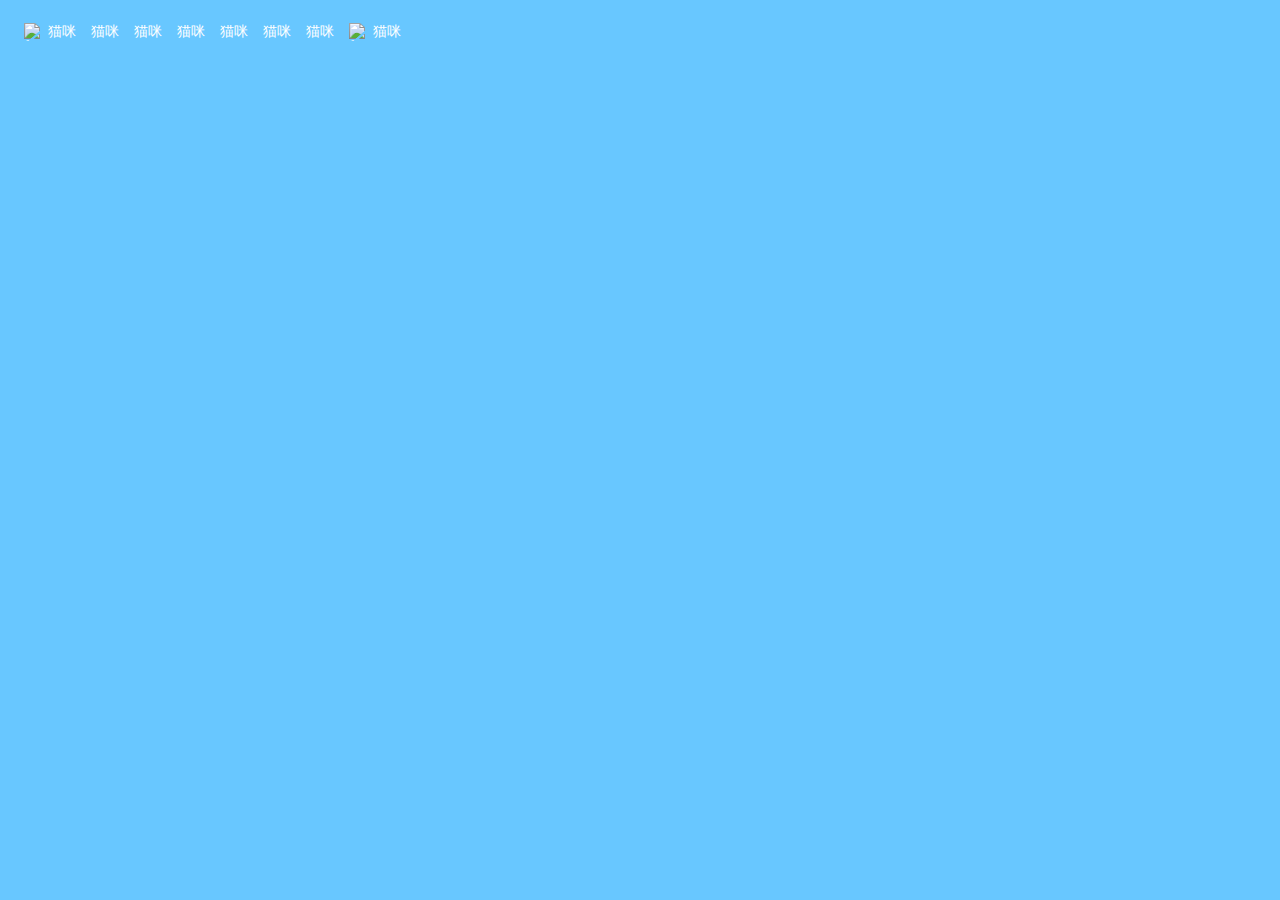
==== index.html @ 0ad50538 "10_JUL" ====
<!DOCTYPE html>
<html lang = "en">
<head>
    <meta charset="UTF-8">
    <meta http-equiv="X-UA-Compatible" content="IE=edge">
    <meta name="viewport" content="width=devive-width,initial-scale=1.0">
    <title>nekoneko~</title>
    <link rel="stylesheet" href="./css/base.css">
    <link rel="icon" href="./img/favicon.ico">
    <link rel="stylesheet" href="./css/index.css"> 
</head>
<body>
    <!-- 头部 -->
    <div class="large-header">
        <!-- 导航 -->
        <div class="neko-nav">
            <ul class="left-entry">
            <li>
                <a href="/" class="entry-title">
                    <img src="/img/favicon.ico" width="18" height="18" alt="favicon">
                    <span>猫咪</span></a>
            </li>
            <li><a href="/" class="entry-title"><span>猫咪</span></a></li>
            <li><a href="/" class="entry-title"><span>猫咪</span></a></li>
            <li><a href="/" class="entry-title"><span>猫咪</span></a></li>
            <li><a href="/" class="entry-title"><span>猫咪</span></a></li>
            <li><a href="/" class="entry-title"><span>猫咪</span></a></li>
            <li><a href="/" class="entry-title"><span>猫咪</span></a></li>
            <li>
                <a href="/" class="entry-title">
                    <img src="/img/favicon.ico" width="18" height="18" alt="favicon">
                    <span>猫咪</span></a>
            </li>
            </ul> 
        </div>
        <!-- banner -->
        <div class="neko-banner"></div>
        <!-- 频道 -->
        <div class="neko-channel"></div>
    </div>
    <!-- 主体 -->
    <div class ="main">
        <!-- 推荐列表 -->
        <div class="recommended-container"></div>
        <!-- 滚动按钮 -->
        <div class = "sidebar"></div>
    </div>
</body>
</html>
---- css/base.css ----
* {
    margin: 0;
    padding: 0;
}

ul, ol, li{
    list-style: none;
}

a{
    text-decoration: none;
    color: #000;
    cursor: pointer;
}

body{
    background-color: rgb(104, 199, 255);
    font-size: 14px;
}
---- css/index.css ----
.neko-nav{
    display: flex;
    align-items: center;
    width: 100%;
    padding: 0 24px;
}

.left-entry{
    display: flex;
}

.left-entry .entry-title{
    display: flex;
    align-items: center;
    height: 64px;
    color: #fff;
    margin-right: 15px;
}

.left-entry .entry-title img{
    margin-right: 6px;
}
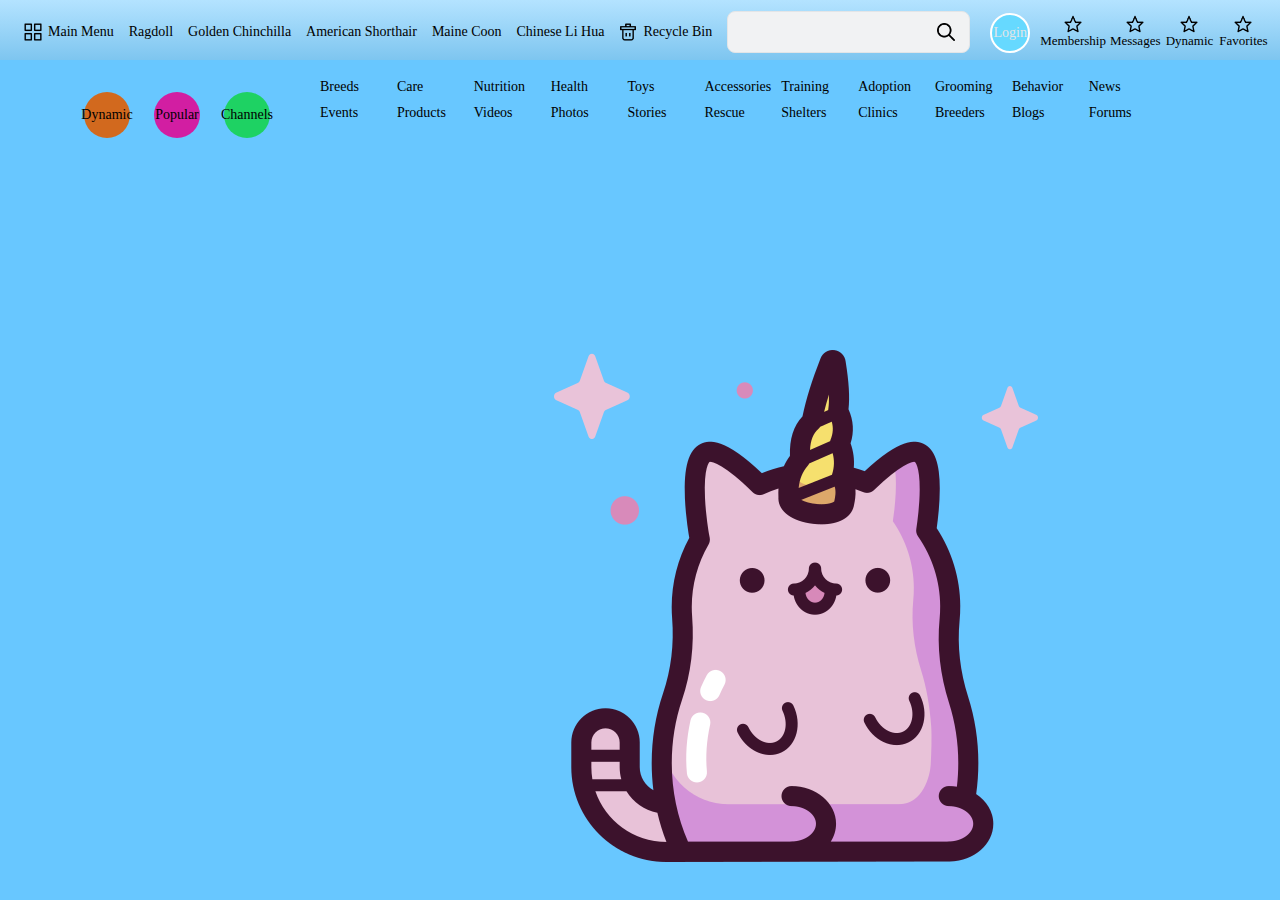
==== commit 7a142a92: "11 jul" ====
--- a/index.html
+++ b/index.html
@@ -1,50 +1,128 @@
 <!DOCTYPE html>
-<html lang = "en">
+<html lang="en">
 <head>
     <meta charset="UTF-8">
     <meta http-equiv="X-UA-Compatible" content="IE=edge">
-    <meta name="viewport" content="width=devive-width,initial-scale=1.0">
+    <meta name="viewport" content="width=device-width, initial-scale=1.0">
     <title>nekoneko~</title>
     <link rel="stylesheet" href="./css/base.css">
     <link rel="icon" href="./img/favicon.ico">
     <link rel="stylesheet" href="./css/index.css"> 
 </head>
 <body>
-    <!-- 头部 -->
+    <!-- Header -->
     <div class="large-header">
-        <!-- 导航 -->
+        <!-- Navigation -->
         <div class="neko-nav">
             <ul class="left-entry">
-            <li>
-                <a href="/" class="entry-title">
-                    <img src="/img/favicon.ico" width="18" height="18" alt="favicon">
-                    <span>猫咪</span></a>
-            </li>
-            <li><a href="/" class="entry-title"><span>猫咪</span></a></li>
-            <li><a href="/" class="entry-title"><span>猫咪</span></a></li>
-            <li><a href="/" class="entry-title"><span>猫咪</span></a></li>
-            <li><a href="/" class="entry-title"><span>猫咪</span></a></li>
-            <li><a href="/" class="entry-title"><span>猫咪</span></a></li>
-            <li><a href="/" class="entry-title"><span>猫咪</span></a></li>
-            <li>
-                <a href="/" class="entry-title">
-                    <img src="/img/favicon.ico" width="18" height="18" alt="favicon">
-                    <span>猫咪</span></a>
-            </li>
+                <li>
+                    <a href="/" class="entry-title">
+                        <img src="/img/menu.png" width="18" height="18" alt="favicon">
+                        <span>Main Menu</span>
+                    </a>
+                </li>
+                <li><a href="/" class="entry-title"><span>Ragdoll</span></a></li>
+                <li><a href="/" class="entry-title"><span>Golden Chinchilla</span></a></li>
+                <li><a href="/" class="entry-title"><span>American Shorthair</span></a></li>
+                <li><a href="/" class="entry-title"><span>Maine Coon</span></a></li>
+                <li><a href="/" class="entry-title"><span>Chinese Li Hua</span></a></li>
+                <li>
+                    <a href="/" class="entry-title">
+                        <img src="/img/trash-bin.png" width="18" height="18" alt="favicon">
+                        <span>Recycle Bin</span>
+                    </a>
+                </li>
             </ul> 
+            <div class="center-search-container">
+                <!-- Search Input -->
+                <div class="nav-search-content">
+                    <input type="text" class="nav-search-input">
+                </div>
+                <!-- Search Button -->
+                <div class="nav-search-button">
+                    <img src="/img/3031293.png" width="18" height="18" alt="favicon">
+                </div>
+            </div>
+            <ul class="right-entry">
+                <li class="header-avatar"><a href="/"><span>Login</span></a></li>
+                <li class="right-entry-item"><a href="/"><img src="/img/star.png" width="18" height="18" alt="favicon"><span>Membership</span></a></li>
+                <li class="right-entry-item"><a href="/"><img src="/img/star.png" width="18" height="18" alt="favicon"><span>Messages</span></a></li>
+                <li class="right-entry-item"><a href="/"><img src="/img/star.png" width="18" height="18" alt="favicon"><span>Dynamic</span></a></li>
+                <li class="right-entry-item"><a href="/"><img src="/img/star.png" width="18" height="18" alt="favicon"><span>Favorites</span></a></li>
+                <li class="right-entry-item"><a href="/"><img src="/img/star.png" width="18" height="18" alt="favicon"><span>Likes</span></a></li>
+                <li class="right-entry-item"><a href="/"><img src="/img/star.png" width="18" height="18" alt="favicon"><span>History</span></a></li>
+                <li class="right-entry-item"><a href="/" class="upload"><span>Submit</span></a></li>
+            </ul>
         </div>
-        <!-- banner -->
-        <div class="neko-banner"></div>
-        <!-- 频道 -->
-        <div class="neko-channel"></div>
+        <span></span>
+        <!-- Banner -->
+        <span></span>
+        <div class="neko-banner">
+            <div class="logo">
+                <a href="/">
+                    <img src="./img/cat.png" alt="cat logo">
+                </a>
+            </div>
+            <div class="mask"></div>
+        </div>
+
+        <!-- Channels -->
+        <div class="neko-channel">
+            <div class="channel-icons">
+                <a href="/">
+                    <div class="icon-bg icon-bg_dynamic">
+                        <a href="/">Dynamic</a>
+                    </div>
+                    <span class="icon-title"></span>
+                </a>
+                <a href="/">
+                    <div class="icon-bg icon-bg_popular">
+                        <a href="/">Popular</a>
+                    </div>
+                    <span class="icon-title"></span>
+                </a>
+                <a href="/">
+                    <div class="icon-bg icon-bg_channel">
+                        <a href="/">Channels</a>
+                    </div>
+                    <span class="icon-title"></span>
+                </a>
+            </div>
+            <div class="right-channel-container">
+                <div class="channel-items_left">
+                    <a href="/">Breeds</a>
+                    <a href="/">Care</a>
+                    <a href="/">Nutrition</a>
+                    <a href="/">Health</a>
+                    <a href="/">Toys</a>
+                    <a href="/">Accessories</a>
+                    <a href="/">Training</a>
+                    <a href="/">Adoption</a>
+                    <a href="/">Grooming</a>
+                    <a href="/">Behavior</a>
+                    <a href="/">News</a>
+                    <a href="/">Events</a>
+                    <a href="/">Products</a>
+                    <a href="/">Videos</a>
+                    <a href="/">Photos</a>
+                    <a href="/">Stories</a>
+                    <a href="/">Rescue</a>
+                    <a href="/">Shelters</a>
+                    <a href="/">Clinics</a>
+                    <a href="/">Breeders</a>
+                    <a href="/">Blogs</a>
+                    <a href="/">Forums</a>
+                </div>
+                <div class="channel-items_right"></div>
+            </div>
+        </div>
     </div>
-    <!-- 主体 -->
-    <div class ="main">
-        <!-- 推荐列表 -->
+    <!-- Main content -->
+    <div class="main">
+        <!-- Recommended list -->
         <div class="recommended-container"></div>
-        <!-- 滚动按钮 -->
-        <div class = "sidebar"></div>
+        <!-- Scroll button -->
+        <div class="sidebar"></div>
     </div>
 </body>
 </html>
-
--- a/css/base.css
+++ b/css/base.css
@@ -16,4 +16,6 @@
 body{
     background-color: rgb(104, 199, 255);
     font-size: 14px;
-}+}
+
+
--- a/css/index.css
+++ b/css/index.css
@@ -1,23 +1,242 @@
-.neko-nav{
+.neko-nav {
     display: flex;
     align-items: center;
     width: 100%;
     padding: 0 24px;
-}
-
-.left-entry{
-    display: flex;
-}
-
-.left-entry .entry-title{
-    display: flex;
+    box-sizing: border-box;
+    position: absolute;
+    top: 0;
+    z-index: 2;
+}
+
+.left-entry {
+    display: flex;
+}
+
+.left-entry .entry-title {
+    display: flex;
+    white-space: nowrap; /* 添加此行以确保文字横向分布 */
     align-items: center;
     height: 64px;
-    color: #fff;
+    color: #000000;
     margin-right: 15px;
 }
 
-.left-entry .entry-title img{
+/* nav 左侧入口区域 */
+.left-entry .entry-title img {
     margin-right: 6px;
 }
 
+/* nav 中间搜索区域 */
+input {
+    border: 0 none;
+    outline-style: none;
+    background-color: #f1f2f3; /* 保持灰色背景 */
+    text-align: right; /* 使光标在右侧 */
+}
+
+.center-search-container {
+   
+    height: 40px;
+    padding: 0 24px; /* 修改padding以适应布局 */
+    border-radius: 8px;
+    border: 1px solid #e3e5e7; 
+    background-color: #f1f2f3;
+    display: flex;
+    align-items: center;
+    position: relative;
+}
+
+.center-search-container:hover {
+    background-color: #f1f2f3; /* 保持灰色背景 */
+}
+
+.center-search-container .nav-search-content {
+    display: flex;
+    height: 20px;
+    width: 100%;
+    padding: 0 8px;
+}
+
+.center-search-content .nav-search-input {
+    flex: 1;
+    background-color: transparent;
+    line-height: 20px;
+    overflow: hidden;
+    padding-right: 8px;
+}
+
+/* 输入框 */
+.center-search-container .nav-search-button {
+    position: absolute;
+    top: 4px;
+    right: 7px;
+    display: flex;
+    align-items: center;
+    justify-content: center;
+    width: 32px;
+    height: 32px;
+    line-height: 32px;
+    border-radius: 6px;
+    cursor: pointer;
+    transition: background-color .3s;
+}
+
+.center-search-container .nav-search-button:hover {
+    background-color: #e3e5e7;
+}
+
+/* nav 右侧入口 */
+.right-entry {
+    display: flex;
+    align-items: center;
+    margin-left: 10px;
+}
+
+.right-entry .header-avatar {
+    height: 50px;
+    width: 50px;
+    padding-right: 10px;
+    position: relative;
+}
+
+.right-entry .header-avatar a {
+    position: absolute;
+    top: 6px;
+    left: 10px;
+    width: 36px;
+    height: 36px;
+    line-height: 36px;
+    border-radius: 50%;
+    background-color: rgb(102, 217, 255);
+    display: flex;
+    justify-content: center;
+    border: 2px solid #fff;
+    color: #e3e5e7;
+}
+
+.right-entry .right-entry-item{
+    min-width: 50px;
+    margin-right: 4px;
+    
+}
+
+.right-entry .right-entry-item a{
+    display: flex;
+    flex-direction: column;
+    align-items: center;
+    color: #000000;
+}
+
+.right-entry-item a span{
+    font-size: 13px;
+}
+
+.right-entry .upload{
+    display: flex;
+    align-items: center;
+    justify-content: center;
+    width: 90px;
+    height: 34px;
+    line-height: 34px;
+    border-radius: 8px;
+    color:#ffffff;
+    background-color: coral;
+    margin-left: 10px;
+}
+
+.right-entry .upload span{
+    margin-left: 5px;
+}
+
+/* banner 区域 */
+.neko-banner{
+    position: absolute;
+    height:60px;
+    width:100%;
+    overflow: hidden;
+    z-index: 0;
+    
+}
+
+.neko-banner .logo {
+    position: fixed;
+    left: 50%;
+    top: 50%;
+    width: 200px; /* 设置具体的宽度 */
+    height: 200px; /* 设置具体的高度 */
+    transform: translate(-50%, -50%); /* 将logo居中 */
+    object-fit: contain; /* 确保缩小后的logo保持比例 */
+    z-index: -1; /* 确保logo在最底层 */
+}
+
+
+.neko-banner .mask{
+    position: absolute;
+    top: 0;
+    left: 0;
+    width: 100%;
+    height: 100%;
+    background: linear-gradient(to bottom, rgba(255, 255, 255, 0.502), rgba(192, 192, 192, 0.248));
+}
+
+/* 频道区域 */
+.neko-channel{   
+    height: 110px;
+    padding: 0 60px;
+    display: flex;
+    align-items: center;
+    z-index: 2;
+}
+
+.neko-channel .channel-icons{
+    display: flex;
+}
+
+.neko-channel .channel-icons a{
+    display: flex;
+    flex-direction: column;
+    justify-content: center;
+    margin-right: 24px;
+}
+
+.neko-channel .icon-bg{
+
+    margin-top: 14dvh;
+    width: 46px;
+    height: 46px;
+    display: flex;
+    align-items: center;
+    justify-content: center;
+    border-radius: 50%;
+    margin-bottom: 6px;
+}
+
+.neko-channel .icon-bg_dynamic{
+    background-color: chocolate;
+}
+.neko-channel .icon-bg_popular{
+    background-color: rgb(210, 30, 162);
+}
+.neko-channel .icon-bg_channel{
+    background-color: rgb(30, 210, 99);
+}
+
+.neko-channel span{
+    text-align: center;
+}
+
+/* 左侧频道项列表 */
+.neko-channel .right-channel-container {
+    width:100%;
+    display: flex;
+}
+
+.neko-channel .channel-items_left {
+    margin-top: 90px;
+    margin-left: 50px;
+    display: grid;
+    grid-template-columns: repeat(11,1fr);
+    gap: 10px;
+    /* width:100%; */
+}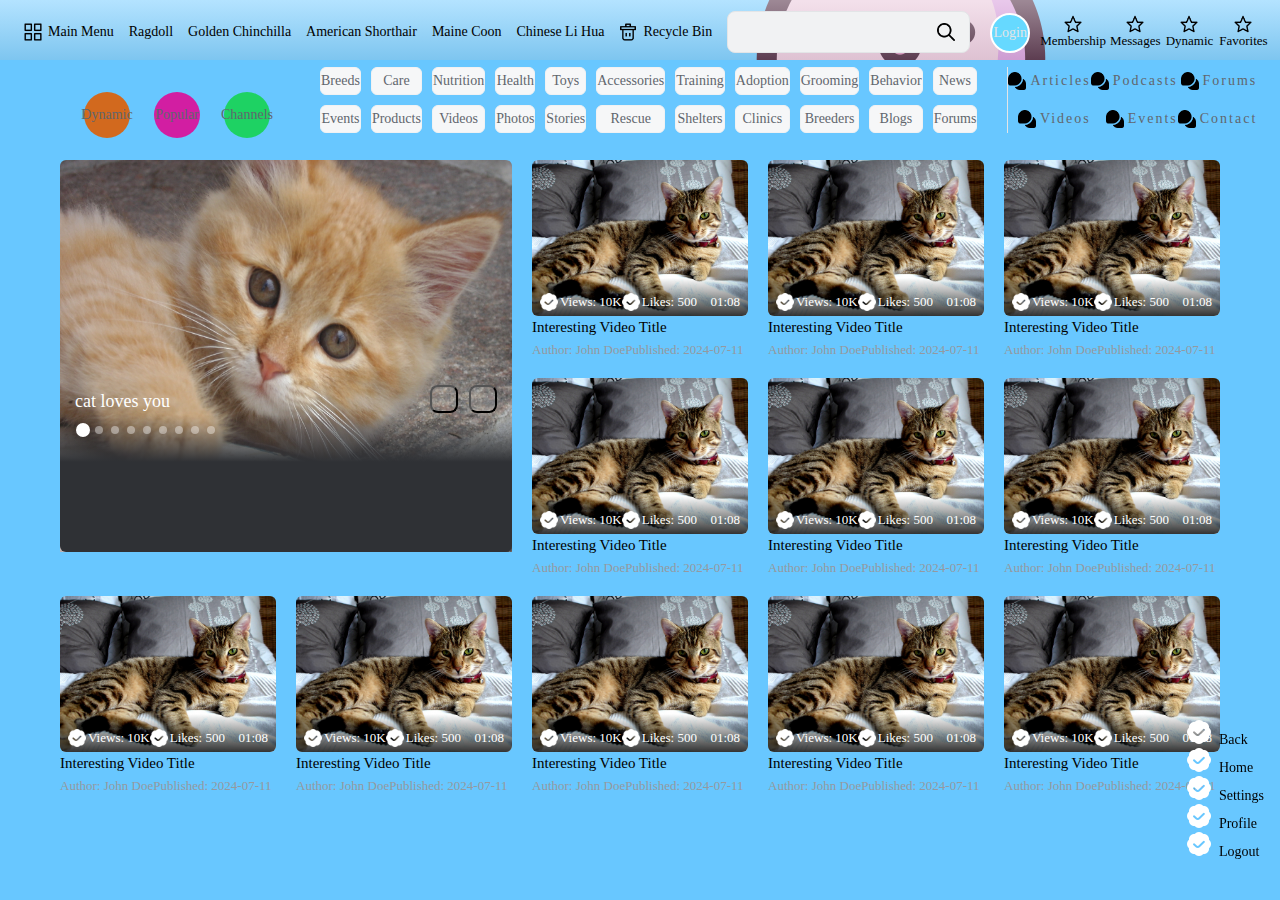
==== commit d34a101b: "12 jul" ====
--- a/index.html
+++ b/index.html
@@ -113,16 +113,389 @@
                     <a href="/">Blogs</a>
                     <a href="/">Forums</a>
                 </div>
-                <div class="channel-items_right"></div>
-            </div>
-        </div>
-    </div>
-    <!-- Main content -->
-    <div class="main">
-        <!-- Recommended list -->
-        <div class="recommended-container"></div>
-        <!-- Scroll button -->
-        <div class="sidebar"></div>
+                <div class="channel-items_right">
+                    <a href="/">
+                        <img src="./img/comments.png" width="18" height="18">
+                        <span>Articles</span>
+                    </a>
+                    <a href="/">
+                        <img src="./img/comments.png" width="18" height="18">
+                        <span>Videos</span>
+                    </a>
+                    <a href="/">
+                        <img src="./img/comments.png" width="18" height="18">
+                        <span>Podcasts</span>
+                    </a>
+                    <a href="/">
+                        <img src="./img/comments.png" width="18" height="18">
+                        <span>Events</span>
+                    </a>
+                    <a href="/">
+                        <img src="./img/comments.png" width="18" height="18">
+                        <span>Forums</span>
+                    </a>
+                    <a href="/">
+                        <img src="./img/comments.png" width="18" height="18">
+                        <span>Contact</span>
+                    </a>
+                </div>
+                
+            </div>
+        </div>
+    </div>
+<!-- Main content -->
+<div class="main">
+    <!-- Recommended list -->
+    <div class="recommended-container">
+        <div class="carousel-area">
+            <img src="img/cat4.jpg" alt="">
+            <div class="mask">
+            </div>
+            <div class="tools">
+                <a href="">cat loves you
+                </a>
+                <ul>
+                    <li class="active"></li>
+                    <li></li>
+                    <li></li>
+                    <li></li>
+                    <li></li>
+                    <li></li>
+                    <li></li>
+                    <li></li>
+                    <li></li>
+                </ul>
+                <div class="buttons">
+                    <button></button>
+                    <button></button>
+                </div>
+            </div>
+        </div>
+        <div class="recommended-card">
+            <a href="/">
+                <div class="card-image">
+                    <img src="img/cat1.jpg" alt="Thumbnail Image">
+                    <div class="img-mask">
+                        <div class="stats-left">
+                            <img src="./img/b.png" width="18" height="18">
+                            <span>Views: 10K</span>
+                            <img src="./img/b.png" width="18" height="18">
+                            <span>Likes: 500</span>
+                        </div>
+                        <div class="stats-duration">01:08</div>
+                    </div>
+                </div>
+            </a>
+            <div class="card-info">
+                <h3 class="info-title">
+                    <a href="/video-url">Interesting Video Title</a>
+                </h3>
+                <div class="info-bottom">
+                    <a href="/author-profile">
+                        <span>Author: John Doe</span>
+                        <span>Published: 2024-07-11</span>
+                    </a>
+                </div>
+            </div>
+        </div>
+        <div class="recommended-card">
+            <a href="/">
+                <div class="card-image">
+                    <img src="img/cat1.jpg" alt="Thumbnail Image">
+                    <div class="img-mask">
+                        <div class="stats-left">
+                            <img src="./img/b.png" width="18" height="18">
+                            <span>Views: 10K</span>
+                            <img src="./img/b.png" width="18" height="18">
+                            <span>Likes: 500</span>
+                        </div>
+                        <div class="stats-duration">01:08</div>
+                    </div>
+                </div>
+            </a>
+            <div class="card-info">
+                <h3 class="info-title">
+                    <a href="/video-url">Interesting Video Title</a>
+                </h3>
+                <div class="info-bottom">
+                    <a href="/author-profile">
+                        <span>Author: John Doe</span>
+                        <span>Published: 2024-07-11</span>
+                    </a>
+                </div>
+            </div>
+        </div>
+        <div class="recommended-card">
+            <a href="/">
+                <div class="card-image">
+                    <img src="img/cat1.jpg" alt="Thumbnail Image">
+                    <div class="img-mask">
+                        <div class="stats-left">
+                            <img src="./img/b.png" width="18" height="18">
+                            <span>Views: 10K</span>
+                            <img src="./img/b.png" width="18" height="18">
+                            <span>Likes: 500</span>
+                        </div>
+                        <div class="stats-duration">01:08</div>
+                    </div>
+                </div>
+            </a>
+            <div class="card-info">
+                <h3 class="info-title">
+                    <a href="/video-url">Interesting Video Title</a>
+                </h3>
+                <div class="info-bottom">
+                    <a href="/author-profile">
+                        <span>Author: John Doe</span>
+                        <span>Published: 2024-07-11</span>
+                    </a>
+                </div>
+            </div>
+        </div>
+        <div class="recommended-card">
+            <a href="/">
+                <div class="card-image">
+                    <img src="img/cat1.jpg" alt="Thumbnail Image">
+                    <div class="img-mask">
+                        <div class="stats-left">
+                            <img src="./img/b.png" width="18" height="18">
+                            <span>Views: 10K</span>
+                            <img src="./img/b.png" width="18" height="18">
+                            <span>Likes: 500</span>
+                        </div>
+                        <div class="stats-duration">01:08</div>
+                    </div>
+                </div>
+            </a>
+            <div class="card-info">
+                <h3 class="info-title">
+                    <a href="/video-url">Interesting Video Title</a>
+                </h3>
+                <div class="info-bottom">
+                    <a href="/author-profile">
+                        <span>Author: John Doe</span>
+                        <span>Published: 2024-07-11</span>
+                    </a>
+                </div>
+            </div>
+        </div>
+        <div class="recommended-card">
+            <a href="/">
+                <div class="card-image">
+                    <img src="img/cat1.jpg" alt="Thumbnail Image">
+                    <div class="img-mask">
+                        <div class="stats-left">
+                            <img src="./img/b.png" width="18" height="18">
+                            <span>Views: 10K</span>
+                            <img src="./img/b.png" width="18" height="18">
+                            <span>Likes: 500</span>
+                        </div>
+                        <div class="stats-duration">01:08</div>
+                    </div>
+                </div>
+            </a>
+            <div class="card-info">
+                <h3 class="info-title">
+                    <a href="/video-url">Interesting Video Title</a>
+                </h3>
+                <div class="info-bottom">
+                    <a href="/author-profile">
+                        <span>Author: John Doe</span>
+                        <span>Published: 2024-07-11</span>
+                    </a>
+                </div>
+            </div>
+        </div>
+        <div class="recommended-card">
+            <a href="/">
+                <div class="card-image">
+                    <img src="img/cat1.jpg" alt="Thumbnail Image">
+                    <div class="img-mask">
+                        <div class="stats-left">
+                            <img src="./img/b.png" width="18" height="18">
+                            <span>Views: 10K</span>
+                            <img src="./img/b.png" width="18" height="18">
+                            <span>Likes: 500</span>
+                        </div>
+                        <div class="stats-duration">01:08</div>
+                    </div>
+                </div>
+            </a>
+            <div class="card-info">
+                <h3 class="info-title">
+                    <a href="/video-url">Interesting Video Title</a>
+                </h3>
+                <div class="info-bottom">
+                    <a href="/author-profile">
+                        <span>Author: John Doe</span>
+                        <span>Published: 2024-07-11</span>
+                    </a>
+                </div>
+            </div>
+        </div>
+        <div class="recommended-card">
+            <a href="/">
+                <div class="card-image">
+                    <img src="img/cat1.jpg" alt="Thumbnail Image">
+                    <div class="img-mask">
+                        <div class="stats-left">
+                            <img src="./img/b.png" width="18" height="18">
+                            <span>Views: 10K</span>
+                            <img src="./img/b.png" width="18" height="18">
+                            <span>Likes: 500</span>
+                        </div>
+                        <div class="stats-duration">01:08</div>
+                    </div>
+                </div>
+            </a>
+            <div class="card-info">
+                <h3 class="info-title">
+                    <a href="/video-url">Interesting Video Title</a>
+                </h3>
+                <div class="info-bottom">
+                    <a href="/author-profile">
+                        <span>Author: John Doe</span>
+                        <span>Published: 2024-07-11</span>
+                    </a>
+                </div>
+            </div>
+        </div>
+        <div class="recommended-card">
+            <a href="/">
+                <div class="card-image">
+                    <img src="img/cat1.jpg" alt="Thumbnail Image">
+                    <div class="img-mask">
+                        <div class="stats-left">
+                            <img src="./img/b.png" width="18" height="18">
+                            <span>Views: 10K</span>
+                            <img src="./img/b.png" width="18" height="18">
+                            <span>Likes: 500</span>
+                        </div>
+                        <div class="stats-duration">01:08</div>
+                    </div>
+                </div>
+            </a>
+            <div class="card-info">
+                <h3 class="info-title">
+                    <a href="/video-url">Interesting Video Title</a>
+                </h3>
+                <div class="info-bottom">
+                    <a href="/author-profile">
+                        <span>Author: John Doe</span>
+                        <span>Published: 2024-07-11</span>
+                    </a>
+                </div>
+            </div>
+        </div>
+        <div class="recommended-card">
+            <a href="/">
+                <div class="card-image">
+                    <img src="img/cat1.jpg" alt="Thumbnail Image">
+                    <div class="img-mask">
+                        <div class="stats-left">
+                            <img src="./img/b.png" width="18" height="18">
+                            <span>Views: 10K</span>
+                            <img src="./img/b.png" width="18" height="18">
+                            <span>Likes: 500</span>
+                        </div>
+                        <div class="stats-duration">01:08</div>
+                    </div>
+                </div>
+            </a>
+            <div class="card-info">
+                <h3 class="info-title">
+                    <a href="/video-url">Interesting Video Title</a>
+                </h3>
+                <div class="info-bottom">
+                    <a href="/author-profile">
+                        <span>Author: John Doe</span>
+                        <span>Published: 2024-07-11</span>
+                    </a>
+                </div>
+            </div>
+        </div>
+        <div class="recommended-card">
+            <a href="/">
+                <div class="card-image">
+                    <img src="img/cat1.jpg" alt="Thumbnail Image">
+                    <div class="img-mask">
+                        <div class="stats-left">
+                            <img src="./img/b.png" width="18" height="18">
+                            <span>Views: 10K</span>
+                            <img src="./img/b.png" width="18" height="18">
+                            <span>Likes: 500</span>
+                        </div>
+                        <div class="stats-duration">01:08</div>
+                    </div>
+                </div>
+            </a>
+            <div class="card-info">
+                <h3 class="info-title">
+                    <a href="/video-url">Interesting Video Title</a>
+                </h3>
+                <div class="info-bottom">
+                    <a href="/author-profile">
+                        <span>Author: John Doe</span>
+                        <span>Published: 2024-07-11</span>
+                    </a>
+                </div>
+            </div>
+        </div>
+        <div class="recommended-card">
+            <a href="/">
+                <div class="card-image">
+                    <img src="img/cat1.jpg" alt="Thumbnail Image">
+                    <div class="img-mask">
+                        <div class="stats-left">
+                            <img src="./img/b.png" width="18" height="18">
+                            <span>Views: 10K</span>
+                            <img src="./img/b.png" width="18" height="18">
+                            <span>Likes: 500</span>
+                        </div>
+                        <div class="stats-duration">01:08</div>
+                    </div>
+                </div>
+            </a>
+            <div class="card-info">
+                <h3 class="info-title">
+                    <a href="/video-url">Interesting Video Title</a>
+                </h3>
+                <div class="info-bottom">
+                    <a href="/author-profile">
+                        <span>Author: John Doe</span>
+                        <span>Published: 2024-07-11</span>
+                    </a>
+                </div>
+            </div>
+        </div>
+    </div>
+</div>
+
+
+<!-- Scroll button -->
+<div class="sidebar">
+    <div class="primary-button">
+        <img src="img/b.png" alt="Icon 1">
+        <span class="primary-btn-text">Back</span>
+    </div>
+    <div class="primary-button">
+        <img src="img/b.png" alt="Icon 2">
+        <span class="primary-btn-text">Home</span>
+    </div>
+    <div class="primary-button">
+        <img src="img/b.png" alt="Icon 3">
+        <span class="primary-btn-text">Settings</span>
+    </div>
+    <div class="primary-button">
+        <img src="img/b.png" alt="Icon 4">
+        <span class="primary-btn-text">Profile</span>
+    </div>
+    <div class="primary-button">
+        <img src="img/b.png" alt="Icon 5">
+        <span class="primary-btn-text">Logout</span>
+    </div>
+</div>
+
     </div>
 </body>
 </html>
--- a/css/base.css
+++ b/css/base.css
@@ -1,6 +1,7 @@
 * {
     margin: 0;
     padding: 0;
+    font-weight: normal;
 }
 
 ul, ol, li{
--- a/css/index.css
+++ b/css/index.css
@@ -15,30 +15,29 @@
 
 .left-entry .entry-title {
     display: flex;
-    white-space: nowrap; /* 添加此行以确保文字横向分布 */
+    white-space: nowrap; /* Ensure text is distributed horizontally */
     align-items: center;
     height: 64px;
     color: #000000;
     margin-right: 15px;
 }
 
-/* nav 左侧入口区域 */
+/* Left entry area in the nav */
 .left-entry .entry-title img {
     margin-right: 6px;
 }
 
-/* nav 中间搜索区域 */
+/* Middle search area in the nav */
 input {
-    border: 0 none;
-    outline-style: none;
-    background-color: #f1f2f3; /* 保持灰色背景 */
-    text-align: right; /* 使光标在右侧 */
+    border: none;
+    outline: none;
+    background-color: #f1f2f3; /* Keep the gray background */
+    text-align: right; /* Position the cursor on the right side */
 }
 
 .center-search-container {
-   
     height: 40px;
-    padding: 0 24px; /* 修改padding以适应布局 */
+    padding: 0 24px; /* Adjust padding for layout */
     border-radius: 8px;
     border: 1px solid #e3e5e7; 
     background-color: #f1f2f3;
@@ -48,7 +47,7 @@
 }
 
 .center-search-container:hover {
-    background-color: #f1f2f3; /* 保持灰色背景 */
+    background-color: #f1f2f3; /* Keep the gray background */
 }
 
 .center-search-container .nav-search-content {
@@ -66,7 +65,7 @@
     padding-right: 8px;
 }
 
-/* 输入框 */
+/* Search button */
 .center-search-container .nav-search-button {
     position: absolute;
     top: 4px;
@@ -86,7 +85,7 @@
     background-color: #e3e5e7;
 }
 
-/* nav 右侧入口 */
+/* Right entry in the nav */
 .right-entry {
     display: flex;
     align-items: center;
@@ -115,24 +114,23 @@
     color: #e3e5e7;
 }
 
-.right-entry .right-entry-item{
+.right-entry .right-entry-item {
     min-width: 50px;
     margin-right: 4px;
-    
-}
-
-.right-entry .right-entry-item a{
+}
+
+.right-entry .right-entry-item a {
     display: flex;
     flex-direction: column;
     align-items: center;
     color: #000000;
 }
 
-.right-entry-item a span{
+.right-entry-item a span {
     font-size: 13px;
 }
 
-.right-entry .upload{
+.right-entry .upload {
     display: flex;
     align-items: center;
     justify-content: center;
@@ -140,38 +138,37 @@
     height: 34px;
     line-height: 34px;
     border-radius: 8px;
-    color:#ffffff;
+    color: #ffffff;
     background-color: coral;
     margin-left: 10px;
 }
 
-.right-entry .upload span{
+.right-entry .upload span {
     margin-left: 5px;
 }
 
-/* banner 区域 */
-.neko-banner{
-    position: absolute;
-    height:60px;
-    width:100%;
+/* Banner area */
+.neko-banner {
+    position: absolute;
+    height: 60px;
+    width: 100%;
     overflow: hidden;
     z-index: 0;
-    
 }
 
 .neko-banner .logo {
-    position: fixed;
+    position: absolute;
     left: 50%;
-    top: 50%;
-    width: 200px; /* 设置具体的宽度 */
-    height: 200px; /* 设置具体的高度 */
-    transform: translate(-50%, -50%); /* 将logo居中 */
-    object-fit: contain; /* 确保缩小后的logo保持比例 */
-    z-index: -1; /* 确保logo在最底层 */
-}
-
-
-.neko-banner .mask{
+    top: -80%;
+    width: 30px; /* Set specific width */
+    height: 300px; /* Set specific height */
+    transform: translate(-50%, -50%); /* Center the logo */
+    object-fit: contain; /* Ensure the resized logo maintains its aspect ratio */
+    z-index: -1; /* Ensure the logo is at the bottom */
+    pointer-events: none;/* Ensure the logo does not interfere with other elements */
+}
+
+.neko-banner .mask {
     position: absolute;
     top: 0;
     left: 0;
@@ -180,8 +177,8 @@
     background: linear-gradient(to bottom, rgba(255, 255, 255, 0.502), rgba(192, 192, 192, 0.248));
 }
 
-/* 频道区域 */
-.neko-channel{   
+/* Channel area */
+.neko-channel {   
     height: 110px;
     padding: 0 60px;
     display: flex;
@@ -189,19 +186,19 @@
     z-index: 2;
 }
 
-.neko-channel .channel-icons{
-    display: flex;
-}
-
-.neko-channel .channel-icons a{
+.neko-channel .channel-icons {
+    display: flex;
+}
+
+.neko-channel .channel-icons a {
     display: flex;
     flex-direction: column;
     justify-content: center;
     margin-right: 24px;
-}
-
-.neko-channel .icon-bg{
-
+    color: #61666d;
+}
+
+.neko-channel .icon-bg {
     margin-top: 14dvh;
     width: 46px;
     height: 46px;
@@ -212,23 +209,25 @@
     margin-bottom: 6px;
 }
 
-.neko-channel .icon-bg_dynamic{
+.neko-channel .icon-bg_dynamic {
     background-color: chocolate;
 }
-.neko-channel .icon-bg_popular{
+
+.neko-channel .icon-bg_popular {
     background-color: rgb(210, 30, 162);
 }
-.neko-channel .icon-bg_channel{
+
+.neko-channel .icon-bg_channel {
     background-color: rgb(30, 210, 99);
 }
 
-.neko-channel span{
+.neko-channel span {
     text-align: center;
 }
 
-/* 左侧频道项列表 */
+/* Left channel item list */
 .neko-channel .right-channel-container {
-    width:100%;
+    width: 100%;
     display: flex;
 }
 
@@ -236,7 +235,258 @@
     margin-top: 90px;
     margin-left: 50px;
     display: grid;
-    grid-template-columns: repeat(11,1fr);
+    grid-template-columns: repeat(11, 1fr);
     gap: 10px;
-    /* width:100%; */
+    width: 100%; 
+}
+
+.neko-channel .channel-items_left a{
+    height: 26px;
+    line-height: 26px;
+    background-color: #f6f7f8;
+    border: 1px solid #f1f2f3;
+    border-radius: 6px;
+    text-align: center;
+    color: #61666d;
+}
+
+/* Right channel item list */
+.neko-channel .channel-items_right {
+    width: 240px;
+    display: grid;
+    grid-template-rows: repeat(2,1fr);
+    grid-auto-flow: column;
+    row-gap: 10px;
+    flex-shrink: 0;
+    margin-left: 30px;
+    margin-top: 90px;
+    border-left: 1px solid #e3e5e7;
+    z-index: 1; /* Increase the z-index of the channel item list */
+}
+
+.channel-items_right a{
+    width: 100%;
+    height: 28px;
+    letter-spacing: 2px;
+    display: flex;
+    align-items: center;
+    justify-content: flex-end;
+}
+.channel-items_right img{
+    margin-right: 4px;
+    fill: #61666d;
+}
+
+.channel-items_right span{
+    color: #61666d;
+}
+
+.main {
+    margin-top: 50px;
+    width: 100%;
+    padding: 0 60px;
+    box-sizing: border-box;
+}
+
+.main .recommended-container {
+    display: grid;
+    grid-template-columns: repeat(5, 1fr);  /* 5 items per row */
+    grid-template-rows: repeat(2, auto); /* 2 rows */
+    gap: 20px;
+    width: 100%;
+}
+
+.recommended-card .card-image {
+    position: relative;
+    border-radius: 6px;
+    overflow: hidden;
+}
+
+.card-image img {
+    width: 100%;
+    height: 100%;
+    vertical-align: middle;
+}
+
+.img-mask {
+    position: absolute;
+    bottom: 0;
+    left: 0;
+    padding: 16px 8px 6px;
+    width: 100%;
+    box-sizing: border-box;
+    height: 38px;
+    background-image: linear-gradient(180deg, rgba(0, 0, 0, 0) 0%, rgba(0, 0, 0, 0.8) 100%);
+    color: #fff;
+    font-size: 13px;
+    display: flex;
+    align-items: center;
+}
+
+.img-mask .stats-left .stat-item {
+    display: flex;
+    align-items: center;
+    margin-right: 12px;
+}
+
+.img-mask .stats-left {
+    flex: 1;
+    display: flex;
+    align-items: center;
+}
+
+.img-mask img {
+    width: 18px;
+    height: 18px;
+    color: #fff;
+    margin-right: 2px;
+}
+
+/* Bottom information */
+.card-info h3 {
+    line-height: 22px;
+    padding-right: 16px;
+    font-size: 15px;
+    overflow: hidden;
+    display: -webkit-box;
+    -webkit-box-orient: vertical;
+    line-break: anywhere;
+    -webkit-line-clamp: 2;
+}
+
+.info-bottom {
+    margin-top: 4px;
+    display: flex;
+    font-size: 13px;
+}
+
+.info-bottom a {
+    color: #9499a0;
+    display: flex;
+    align-items: center;
+}
+
+.info-bottom .info-date {
+    margin-left: 4px;
+}
+
+/* Carousel */
+.recommended-container .carousel-area{
+    grid-row:1/3;
+    grid-column: 1/3;
+    border-radius: 6px;
+    overflow: hidden;
+    position: relative;
+    
+}
+
+.carousel-area img{
+    width: 100%;
+    height: 392px;
+}
+
+.carousel-area .mask{
+    width: 100%;
+    height: 392px;
+    position: absolute;
+    top: 0;
+    background: linear-gradient(0,#2f3135 23%,transparent 35%);
+    border-radius: 6px;
+}
+
+.carousel-area .tools {
+    width: 100%;
+    left: 0;
+    position: absolute;
+    bottom: calc(392px - 254px); 
+    padding: 0 15px;
+    box-sizing: border-box;
+}
+
+.carousel-area .tools a{
+    display: flex;
+    margin-bottom: 10px;
+    font-size: 18px;
+    color: #fff;
+}
+
+.carousel-area .tools ul{
+    display: flex;
+}
+
+.carousel-area .tools li{
+    width: 8px;
+    height: 8px;
+    margin: 4px;
+    border-radius: 50%;
+    background-color: #fff6;
+    cursor:pointer;
+}
+
+.carousel-area .tools li.active{
+    width: 14px;
+    height: 14px;
+    margin: 1px;
+    background-color: #fff;
+}
+
+.carousel-area .tools .buttons{
+    position: absolute;
+    bottom: 23px;
+    right: 15px;
+}
+
+.tools button{
+    width: 28px;
+    height: 28px;
+    border-radius: 8px;
+    margin-right: 8px;
+    display: inline-flex;
+    align-items: center;
+    justify-content: center;
+    background-color: #ffffff1a;
+}
+
+.tools button:last-child{
+    margin-right: 0;
+}
+
+.tools img{
+    width: 12px;
+    height: 12px;
+    color: #000;
+}
+
+/* Sidebar */
+.sidebar{
+    position:  fixed;
+    bottom: 40px;
+    right: 12px;
+}
+
+.siderbar .primary-button{
+    width: 40px;
+    margin-top: 6px;
+    padding: 8px 0 6px;
+    box-sizing: border-box;
+    border: 1px solid#e3e5e7;
+    border-radius: 8px;
+    background-color: #fff;
+    display: flex;
+    flex-direction: column;
+    align-items: center;
+    justify-content: center;
+    text-align: center;
+    font-size: 12px;
+    cursor: pointer;
+}
+
+.sidebar .primary-button img{
+    width: 24px;
+    height: 24px;
+}
+
+.primary-button .primary-btn-text{
+    margin-top: 12px;
+    padding: 4px;
 }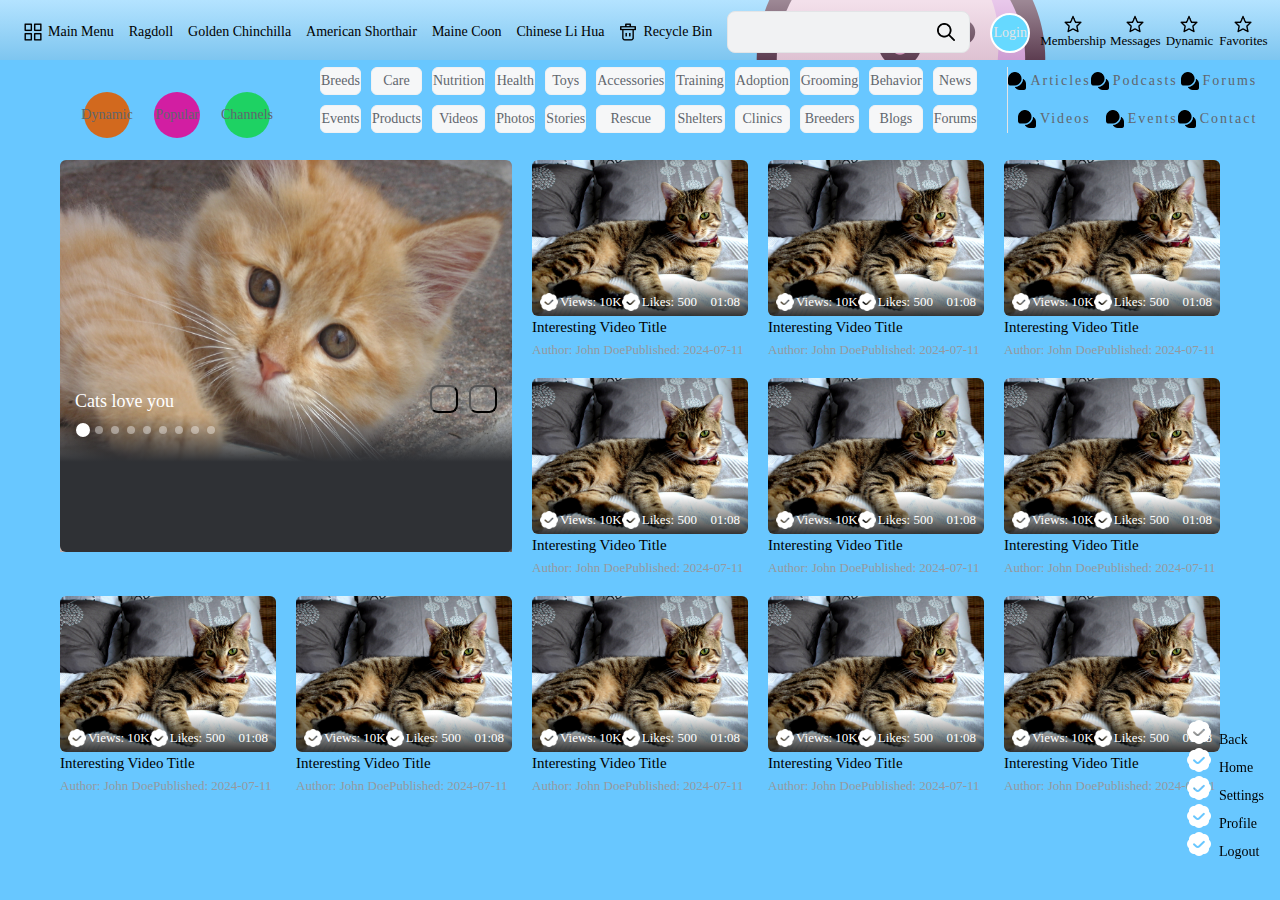
==== commit 638c53fd: "Update index.html" ====
--- a/index.html
+++ b/index.html
@@ -152,7 +152,7 @@
             <div class="mask">
             </div>
             <div class="tools">
-                <a href="">cat loves you
+                <a href="">Cats love you
                 </a>
                 <ul>
                     <li class="active"></li>
